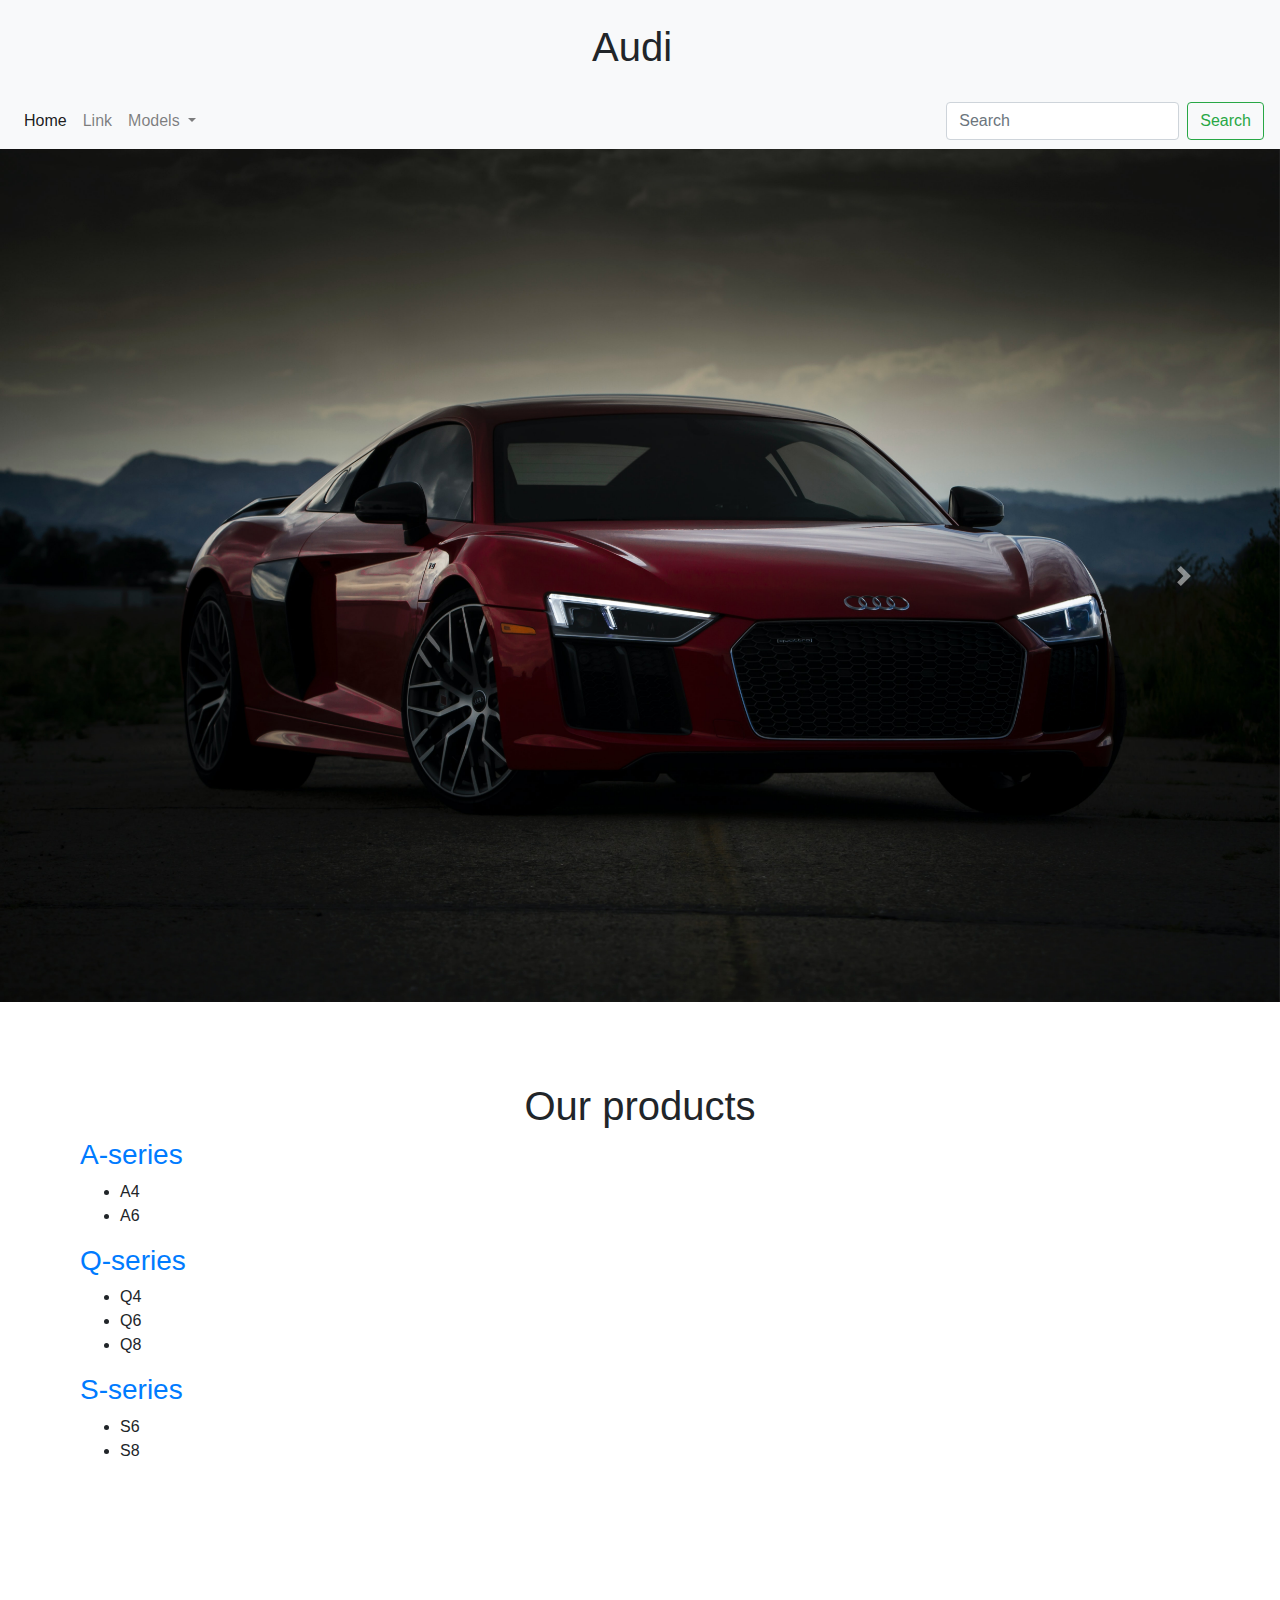
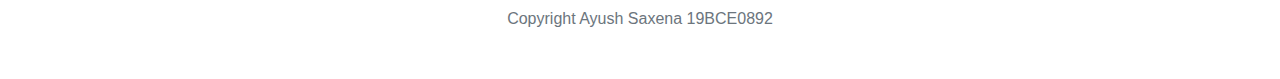
==== index.html @ 9c9b7737 "first commit" ====
<!DOCTYPE html>
<html lang="en">
  <head>
    <meta charset="UTF-8" />
    <meta http-equiv="X-UA-Compatible" content="IE=edge" />
    <meta name="viewport" content="width=device-width, initial-scale=1.0" />
    <title>Audi</title>
    <link rel="stylesheet" href="styles.css" />
    <link
      rel="stylesheet"
      href="https://maxcdn.bootstrapcdn.com/bootstrap/4.0.0/css/bootstrap.min.css"
      integrity="sha384-Gn5384xqQ1aoWXA+058RXPxPg6fy4IWvTNh0E263XmFcJlSAwiGgFAW/dAiS6JXm"
      crossorigin="anonymous"
    />
  </head>

  <body>
    <!-- HTML Header -->
    <header>
      <!-- Making a Company Header -->
      <nav class="navbar navbar-dark bg-light" role="navigation">
        <div class="navbar-header">
          <a class="navbar-brand"><h1>Audi</h1></a>
        </div>
      </nav>

      <nav class="navbar navbar-expand-lg navbar-light bg-light">
        <div class="collapse navbar-collapse" id="navbarSupportedContent">
          <ul class="navbar-nav mr-auto">
            <li class="nav-item active">
              <a class="nav-link" href="index.html"
                >Home <span class="sr-only">(current)</span></a
              >
            </li>

            <li class="nav-item">
              <a class="nav-link" href="#">Link</a>
            </li>

            <li class="nav-item dropdown">
              <a
                class="nav-link dropdown-toggle"
                href="#"
                id="navbarDropdown"
                role="button"
                data-toggle="dropdown"
                aria-haspopup="true"
                aria-expanded="false"
              >
                Models
              </a>
              <div class="dropdown-menu" aria-labelledby="navbarDropdown">
                <a class="dropdown-item" href="aSeries.html">A-Series</a>
                <a class="dropdown-item" href="qSeries.html">Q-Series</a>
                <a class="dropdown-item" href="sSeries.html">S-Series</a>
              </div>
            </li>
          </ul>
          <form class="form-inline my-2 my-lg-0">
            <input
              class="form-control mr-sm-2"
              type="search"
              placeholder="Search"
              aria-label="Search"
            />
            <button class="btn btn-outline-success my-2 my-sm-0" type="submit">
              Search
            </button>
          </form>
        </div>
      </nav>
    </header>
    <!-- Main Section -->
    <main>
      <!-- bootstrap carousel -->
      <div
        id="carouselExampleControls"
        class="carousel slide"
        data-ride="carousel"
      >
        <div class="carousel-inner">
          <div class="carousel-item active">
            <img
              class="d-block w-100"
              src="images/img1.jpg"
              width="80%"
              alt="First slide"
            />
          </div>
          <div class="carousel-item">
            <img
              class="d-block w-100"
              src="images/img2.jpg"
              width="80%"
              alt="Second slide"
            />
          </div>
          <div class="carousel-item">
            <img
              class="d-block w-100"
              src="images/img4.jpg"
              width="80%"
              alt="Third slide"
            />
          </div>
        </div>
        <!-- <a class="carousel-control-prev" href="#carouselExampleControls" role="button" data-slide="prev">
          <span class="carousel-control-prev-icon" aria-hidden="true"></span>
          <span class="sr-only">Previous</span>
        </a> -->
        <a
          class="carousel-control-next"
          href="#carouselExampleControls"
          role="button"
          data-slide="next"
        >
          <span class="carousel-control-next-icon" aria-hidden="true"></span>
          <span class="sr-only">Next</span>
        </a>
      </div>

      <div class="Contents">
        <h1 style="text-align: center">Our products</h1>
        <a href="aSeries.html">
          <h3>A-series</h3>
        </a>
        <ul>
          <li>A4</li>
          <li>A6</li>
        </ul>
        <a href="qSeries.html">
          <h3>Q-series</h3>
        </a>
        <ul>
          <li>Q4</li>
          <li>Q6</li>
          <li>Q8</li>
        </ul>
        <a href="sSeries.html">
          <h3>S-series</h3>
        </a>
        <ul>
          <li>S6</li>
          <li>S8</li>
        </ul>
      </div>
    </main>

    <!-- Footer Section -->
    <footer class="footer">
        <div class="container">
            <span class="text-muted">Copyright Ayush Saxena 19BCE0892</span>
        </div>
    </footer>

    <script
      src="https://code.jquery.com/jquery-3.2.1.slim.min.js"
      integrity="sha384-KJ3o2DKtIkvYIK3UENzmM7KCkRr/rE9/Qpg6aAZGJwFDMVNA/GpGFF93hXpG5KkN"
      crossorigin="anonymous"
    ></script>
    <script
      src="https://cdnjs.cloudflare.com/ajax/libs/popper.js/1.12.9/umd/popper.min.js"
      integrity="sha384-ApNbgh9B+Y1QKtv3Rn7W3mgPxhU9K/ScQsAP7hUibX39j7fakFPskvXusvfa0b4Q"
      crossorigin="anonymous"
    ></script>
    <script
      src="https://maxcdn.bootstrapcdn.com/bootstrap/4.0.0/js/bootstrap.min.js"
      integrity="sha384-JZR6Spejh4U02d8jOt6vLEHfe/JQGiRRSQQxSfFWpi1MquVdAyjUar5+76PVCmYl"
      crossorigin="anonymous"
    ></script>
  </body>
</html>
---- styles.css ----
.navbar-header {
  float: left;
  padding: 1px;
  text-align: center;
  width: 100%;
  font-size: 3rem;
  font-weight: 500;
}
.navbar-brand {
  float: none;
}
.container {
  position: relative;
  text-align: center;
  color: white;
  background-size: cover;
}

.top-right {
  padding-right: 3rem;
  position: absolute;
  top: 8px;
  right: 16px;
  font-weight: bold;
  font-size: 250%;
}

.top-left {
  padding-left: 3rem;
  position: absolute;
  top: 8px;
  left: 16px;
}

.bottom-right {
  padding-right: 3rem;
  font-size: 150%;
  position: absolute;
  bottom: 8px;
  right: 16px;
}

.bottom-left {
  padding-left: 3rem;
  position: absolute;
  bottom: 8px;
  left: 16px;
  font-weight: bold;
  font-size: 250%;
}

.bottom-left2 {
  padding-left: 3rem;
  position: absolute;
  bottom: 8px;
  left: 16px;
  font-weight: bold;
  font-size: 150%;
  text-align: left;
}

.descriptionA4 {
  padding: 5rem;
  text-align: center;
  font-size: larger;
}

.descriptionS5 {
  padding: 5rem;
  text-align: center;
  font-size: larger;
}

.S5-description {
  padding: 5rem;
  text-align: center;
}

.Q8-description {
  padding: 5rem;
  text-align: center;
}

.Contents {
  padding: 5rem;
}

.footer{
    padding: 3rem;
}
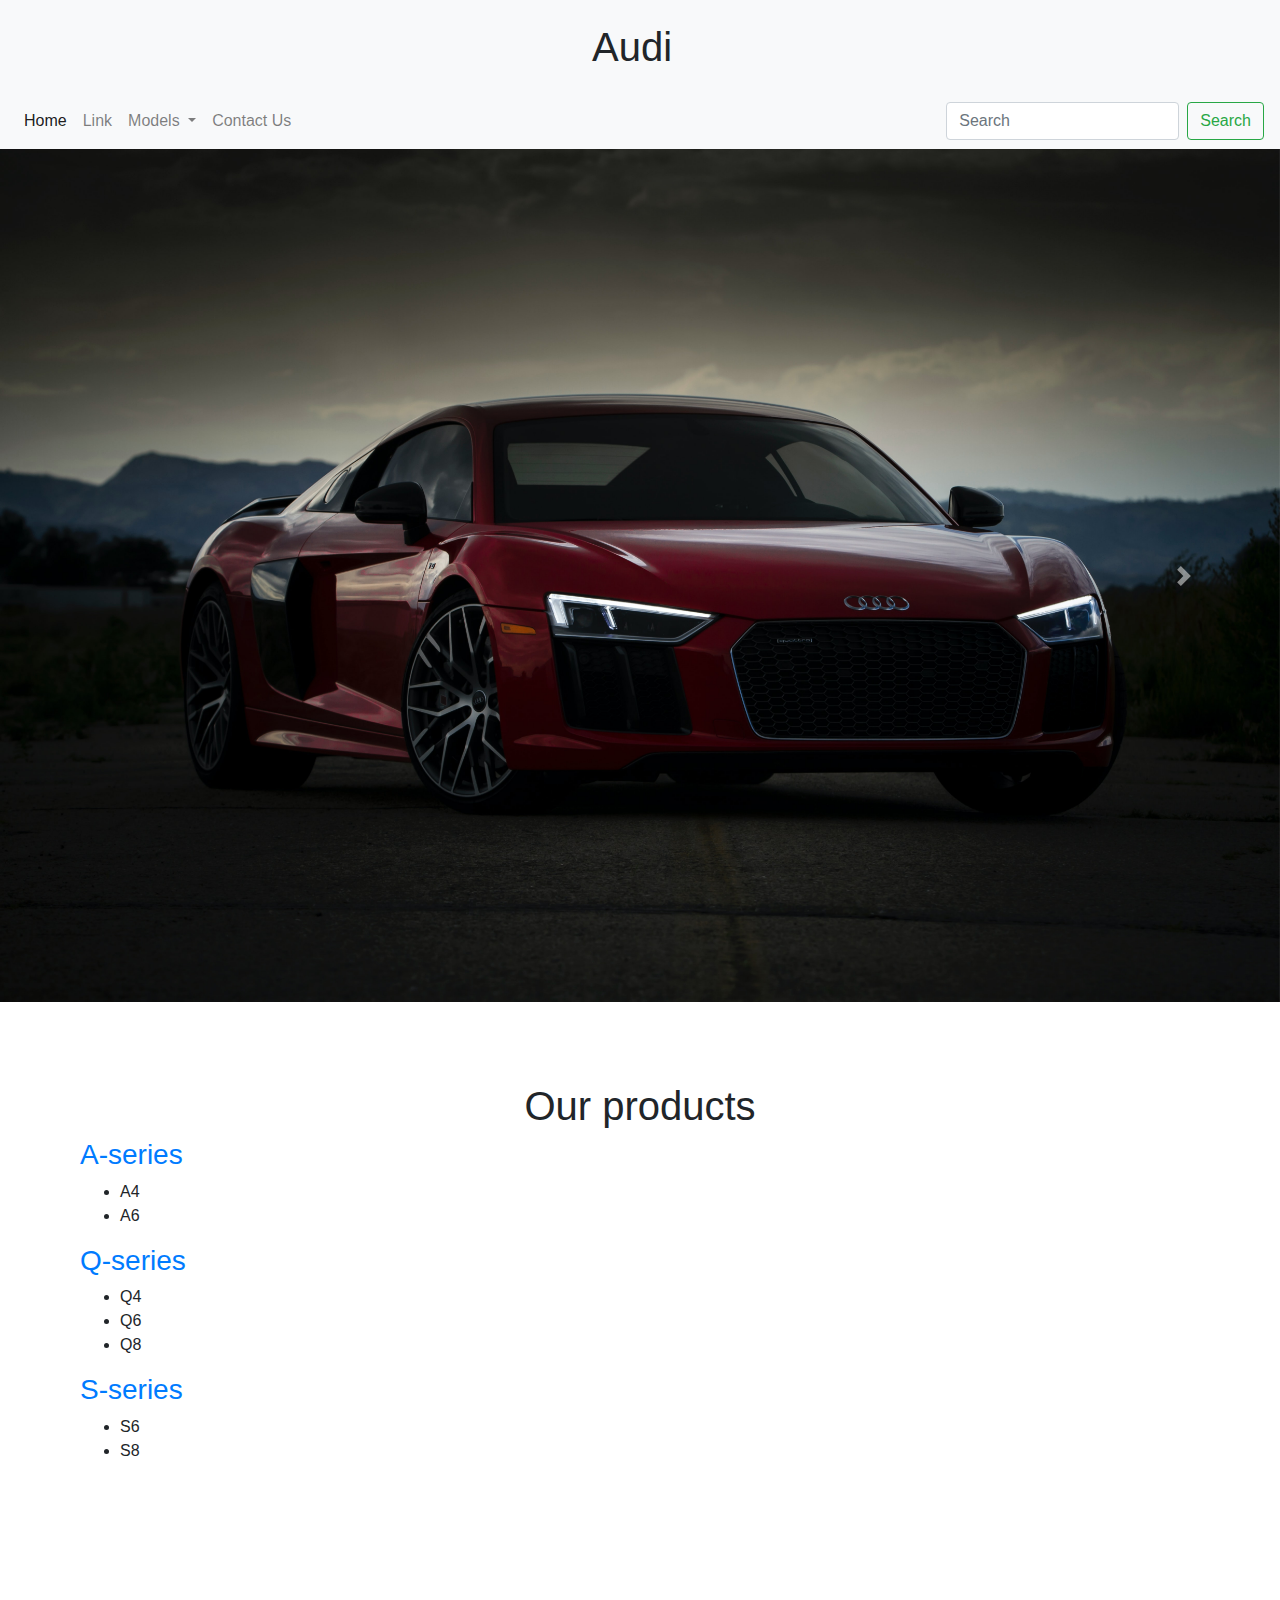
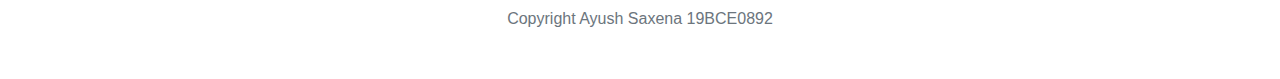
==== commit 08a1a9fd: "Update index.html" ====
--- a/index.html
+++ b/index.html
@@ -6,6 +6,8 @@
     <meta name="viewport" content="width=device-width, initial-scale=1.0" />
     <title>Audi</title>
     <link rel="stylesheet" href="styles.css" />
+
+    <!-- Code to import bootstrap from CDN-->
     <link
       rel="stylesheet"
       href="https://maxcdn.bootstrapcdn.com/bootstrap/4.0.0/css/bootstrap.min.css"
@@ -24,6 +26,7 @@
         </div>
       </nav>
 
+      <!-- bootstrap navbar -->
       <nav class="navbar navbar-expand-lg navbar-light bg-light">
         <div class="collapse navbar-collapse" id="navbarSupportedContent">
           <ul class="navbar-nav mr-auto">
@@ -54,6 +57,10 @@
                 <a class="dropdown-item" href="qSeries.html">Q-Series</a>
                 <a class="dropdown-item" href="sSeries.html">S-Series</a>
               </div>
+            </li>
+
+            <li class="nav-item">
+              <a class="nav-link" href="contact.html">Contact Us</a>
             </li>
           </ul>
           <form class="form-inline my-2 my-lg-0">
@@ -148,11 +155,13 @@
 
     <!-- Footer Section -->
     <footer class="footer">
-        <div class="container">
-            <span class="text-muted">Copyright Ayush Saxena 19BCE0892</span>
-        </div>
+      <div class="container">
+        <span class="text-muted">Copyright Ayush Saxena 19BCE0892</span>
+      </div>
     </footer>
 
+
+    <!-- Necessary Java Script files to support bootstrap -->
     <script
       src="https://code.jquery.com/jquery-3.2.1.slim.min.js"
       integrity="sha384-KJ3o2DKtIkvYIK3UENzmM7KCkRr/rE9/Qpg6aAZGJwFDMVNA/GpGFF93hXpG5KkN"
--- a/styles.css
+++ b/styles.css
@@ -87,4 +87,46 @@
 
 .footer{
     padding: 3rem;
-}+}
+
+
+
+/* Making CSS for Contact Page */
+.contact-main {
+  padding: 2rem;
+  text-align: center;
+}
+
+.contact-form {
+  padding: 3rem;
+}
+
+.form-group:hover {
+  color: red;
+}
+
+.form-styles{
+  width: 100%;
+  padding: 12px 20px;
+  margin: 8px 0;
+  box-sizing: border-box;
+}
+
+.model-select {
+  width: 100%;
+  padding: 16px 20px;
+  border: none;
+  border-radius: 4px;
+  background-color: #f1f1f1;
+}
+
+.submit-button{
+  background-color:black;
+  border: none;
+  color: white;
+  padding: 16px 32px;
+  text-decoration: none;
+  margin: 4px 2px;
+  cursor: pointer;
+  width: 100%;
+}
